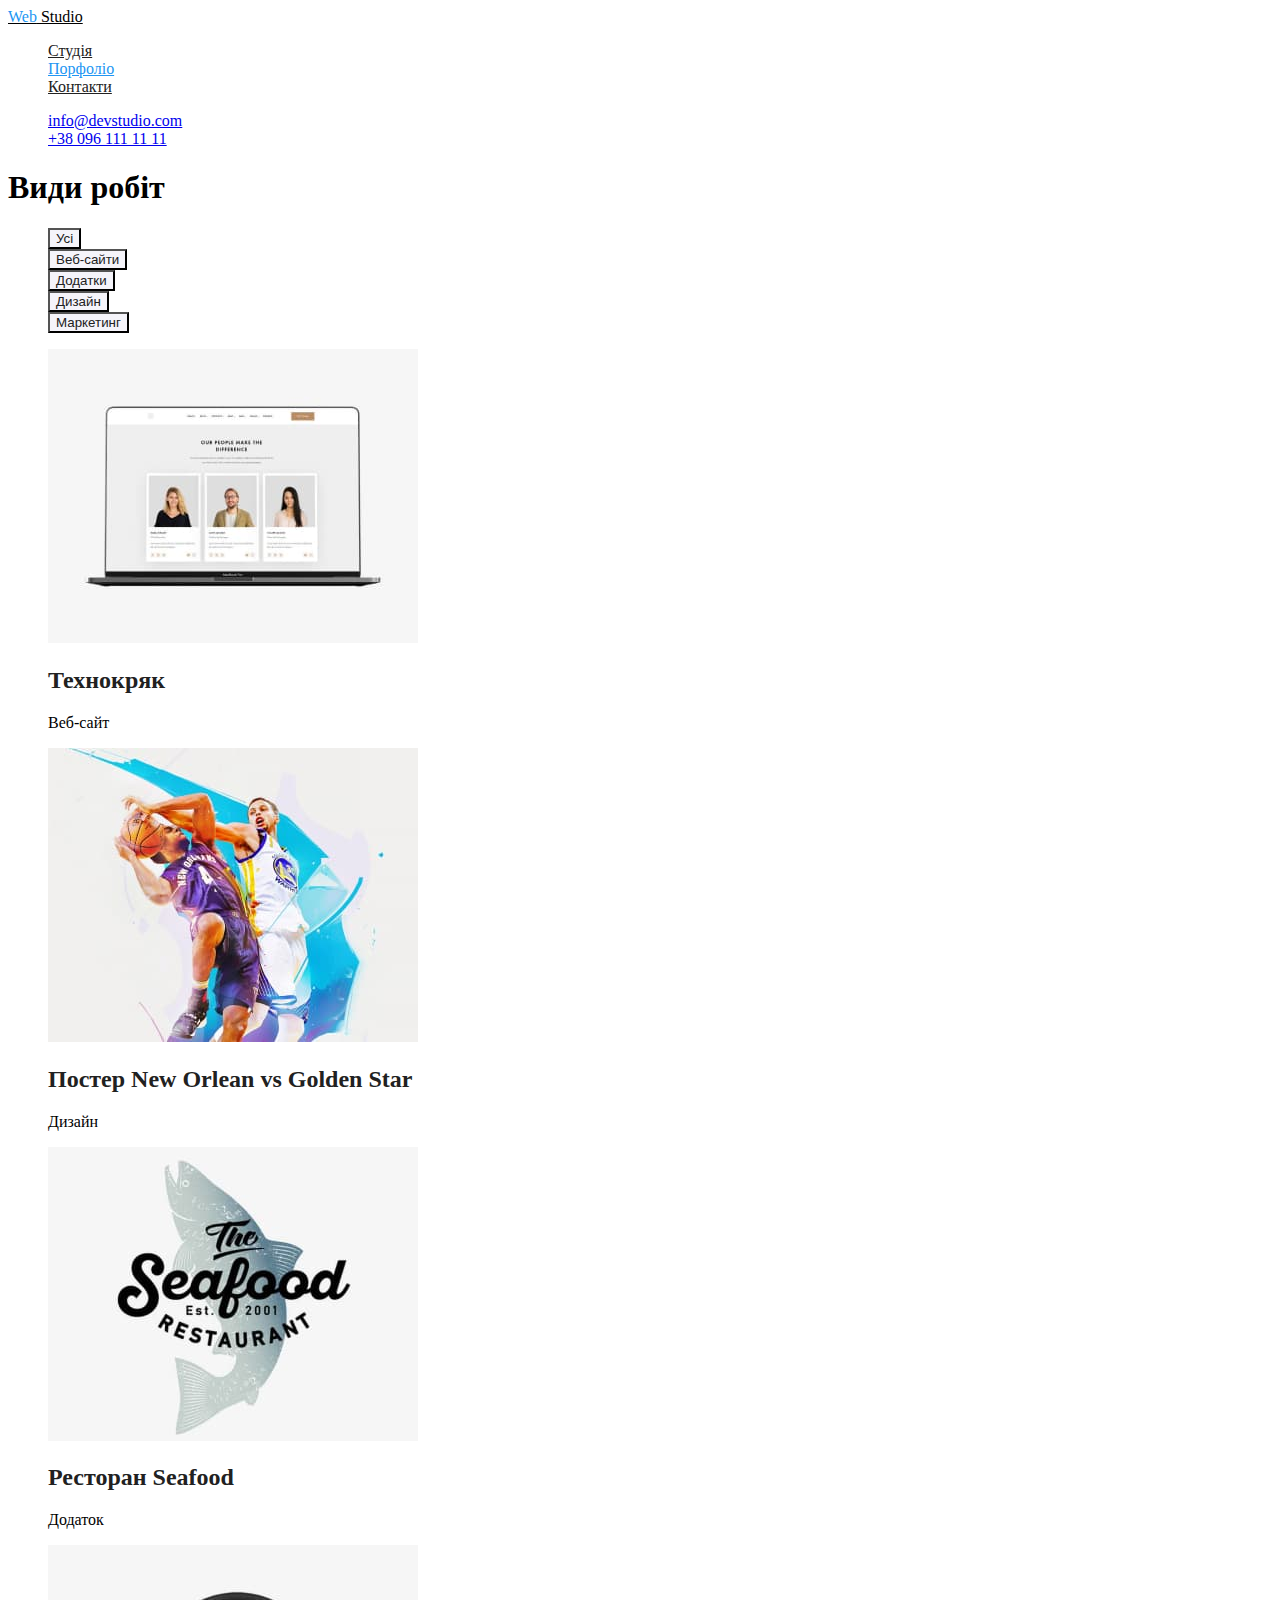
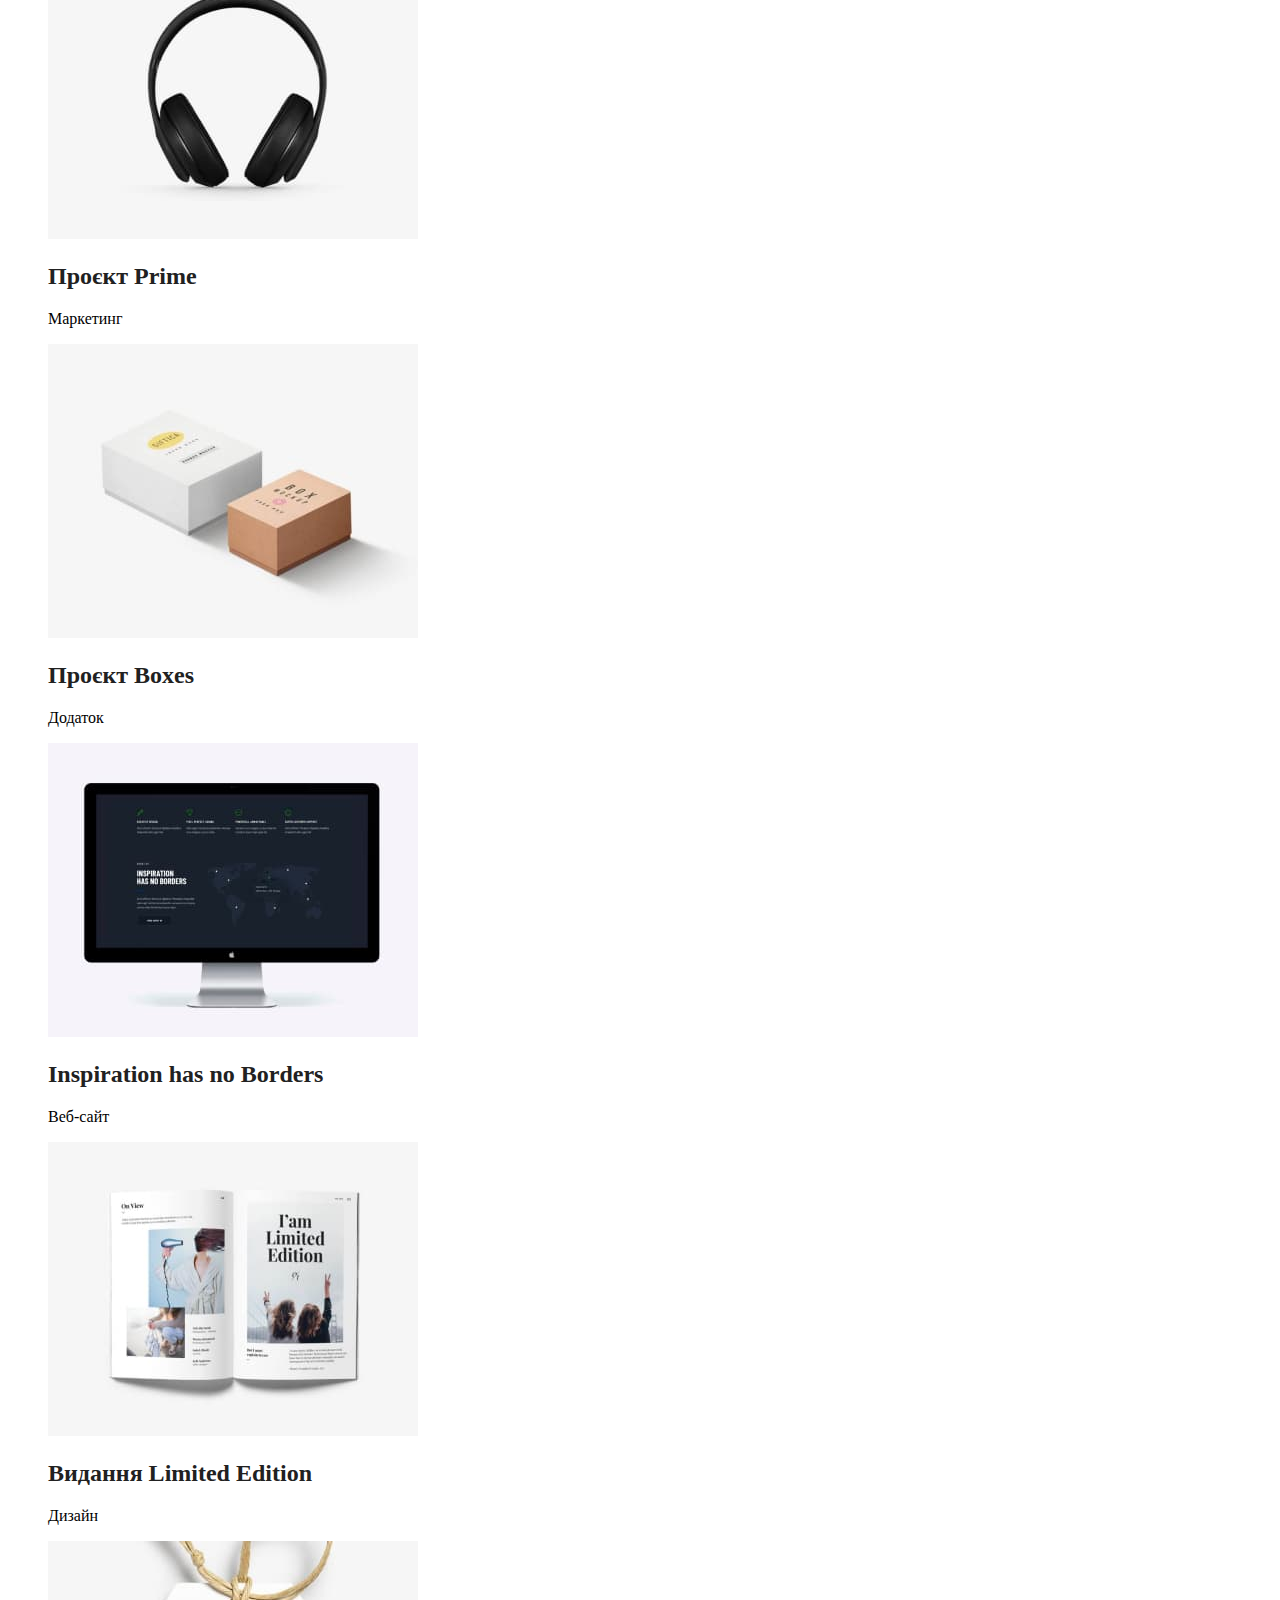
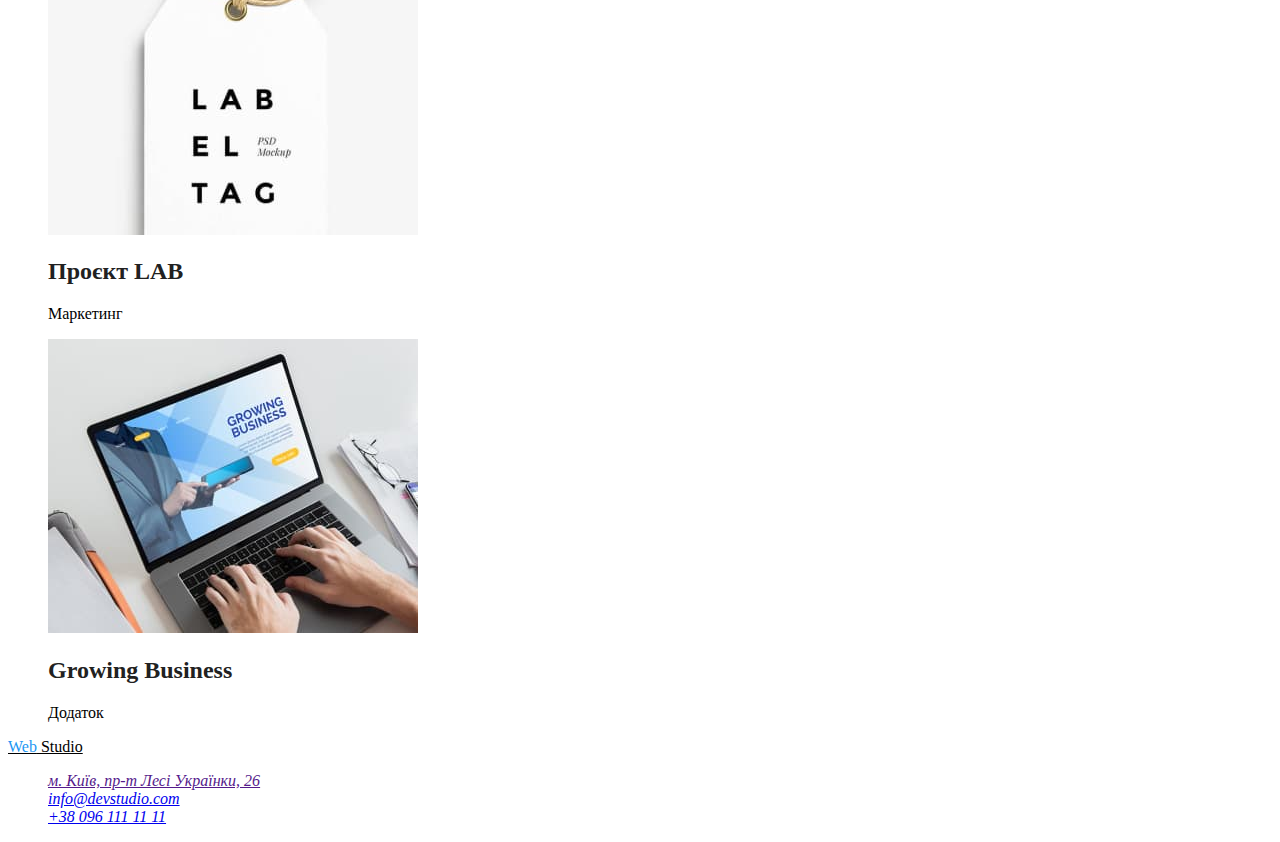
==== portfolio.html @ ba6f155f "додає стилі шрифта" ====
<!DOCTYPE html>
<html lang="uk">
  <head>
    <meta charset="UTF-8" />
    <meta http-equiv="X-UA-Compatible" content="IE=edge" />
    <meta name="viewport" content="width=device-width, initial-scale=1.0" />
    <title>Portfolio</title>
    <link href="https://fonts.googleapis.com/css2?family=Roboto:wght@400;500;700&display=swap" rel="stylesheet">
        <link rel="stylesheet" href="./css/styles.css" />
  </head>
  <body>
    <header>
      <nav>
        <a href="" class="logo"> <span class="logo-title">Web</span> Studio</a>
        <ul class="site-nav list">
          <li><a href="./index.html" class="link">Студія</a></li>
          <li><a href="" class="link current">Порфоліо</a></li>
          <li><a href="" class="link">Контакти</a></li>
        </ul>
      </nav>
      <ul class="site-contact list">
        <li class="mail">
          <a href="mailto:info@devstudio.com" class="link"
            >info@devstudio.com</a
          >
        </li>
        <li class="tel">
          <a href="tel:+380961111111" class="link">+38 096 111 11 11</a>
        </li>
      </ul>
    </header>
    <main>
      <!-- Hero section -->
      <section>
        <h1>Види робіт</h1>
        <ul class="list">
          <li><button type="button" class="button">Усі</button></li>
          <li><button type="button" class="button">Веб-сайти</button></li>
          <li><button type="button" class="button">Додатки</button></li>
          <li><button type="button" class="button">Дизайн</button></li>
          <li><button type="button" class="button">Маркетинг</button></li>
        </ul>
        <ul class="list">
          <li><a href=""><img
            src="/images/portfolio/img-1.jpg"
            alt="Технокряк"
            width="370"
            height="294"
          /></a>
            
            <h2 class="section-title">Технокряк</h2>
            <p>Веб-сайт</p>
          </li>
          <li> <a href=""><img
            src="/images/portfolio/img-2.jpg"
            alt="Постер"
            width="370"
            height="294"
          /></a>
            
            <h2 class="section-title">Постер New Orlean vs Golden Star</h2>
            <p>Дизайн</p>
          </li>
          <li><a href=""><img
            src="/images/portfolio/img-3.jpg"
            alt="Ресторан"
            width="370"
            height="294"
          /></a>
            
            <h2 class="section-title">Ресторан Seafood</h2>
            <p>Додаток</p>
          </li>
          <li><a href=""><img
            src="/images/portfolio/img-4.jpg"
            alt="Prime"
            width="370"
            height="294"
          /></a>
            
            <h2 class="section-title">Проєкт Prime</h2>
            <p>Маркетинг</p>
          </li>
          <li><a href=""><img
            src="/images/portfolio/img-5.jpg"
            alt="Boxes"
            width="370"
            height="294"
          /></a>
               <h2 class="section-title">Проєкт Boxes</h2>
            <p>Додаток</p>
          </li>
          <li><a href=""><img
            src="/images/portfolio/img-6.jpg"
            alt="Inspiration has no Borders"
            width="370"
            height="294"
          /></a>
            
            <h2 class="section-title">Inspiration has no Borders</h2>
            <p>Веб-сайт</p>
          </li>
          <li><a href=""><img
            src="/images/portfolio/img-7.jpg"
            alt=" Limited Edition"
            width="370"
            height="294"
          /></a>
            
            <h2 class="section-title">Видання Limited Edition</h2>
            <p>Дизайн</p>
          </li>
          <li><a href=""><img
            src="/images/portfolio/img-8.jpg"
            alt="LAB"
            width="370"
            height="294"
          /></a>
            
            <h2 class="section-title">Проєкт LAB</h2>
            <p>Маркетинг</p>
          </li>
          <li><a href=""><img
            src="/images/portfolio/img-9.jpg"
            alt="Growing Business"
            width="370"
            height="294"
          /></a>
            
            <h2 class="section-title">Growing Business</h2>
            <p>Додаток</p>
          </li>
        </ul>
      </section>
    </main>
    <footer>
      <a href="" class="logo"> <span class="logo-title">Web</span> Studio</a>
      <address>
        <ul class="site-adress list">
          <li><a href="" class="link"> м. Київ, пр-т Лесі Українки, 26</a></li>
          <li>
            <a href="mailto:info@devstudio.com" class="link"
              >info@devstudio.com</a
            >
          </li>
          <li>
            <a href="tel:+380961111111" class="link">+38 096 111 11 11</a>
          </li>
        </ul>
      </address>
    </footer>
  </body>
</html>
---- css/styles.css ----
:root {
    --primary-white-color: #F5F5F5;
    --secondary-color: #2F303A;
    --primary-text-color: #212121;
    --secondary-text-color: #757575;
    --accent-color: #2196F3;
    --button-background-color: #F5F4FA;
    --text-color-white:  #FFFFFF;
    --text-color-black: #000000;
    }
.page {
    background-color: var(--primary-white-color);
    color var(--secondary-text-color) ;
}
/* Стилі для index.html */

.list{
    list-style: none;
}
/* Стилі лого*/
.logo {
    color: var(--text-color-black);
}
.logo:hover {
    color: var(--accent-color);
}
.logo-title {
    color: var(--accent-color);
}

/* Cтилі шапки */
.site-nav .link {
    color: var(--primary-text-color);
  }
  .site-nav .link.current {
    color: var(--accent-color)
  }
.site-nav .link:hover,
.site-nav .link:focus {
    color: var(--accent-color);
  }
/* Стилі контактів */

 .site-contact .link:hover,
 .site-contact .link:focus {
    color: var(--accent-color);
  }
/* hero */
.hero {
   background: var(--primary-text-color);
}
.title-hero {
    color: var(--text-color-white);
}

/* Секції */
.section {
    color: var(--secondary-text-color);
}
.section-title {
    color: var(--primary-text-color);
}

.site-adress .link:hover, 
.site-adress .link:focus {
    color: var(--accent-color);
}


/* стилі для portfolio.html */
.button {
    color: var(--primary-text-color);
    background-color: var(--button-background-color);
}
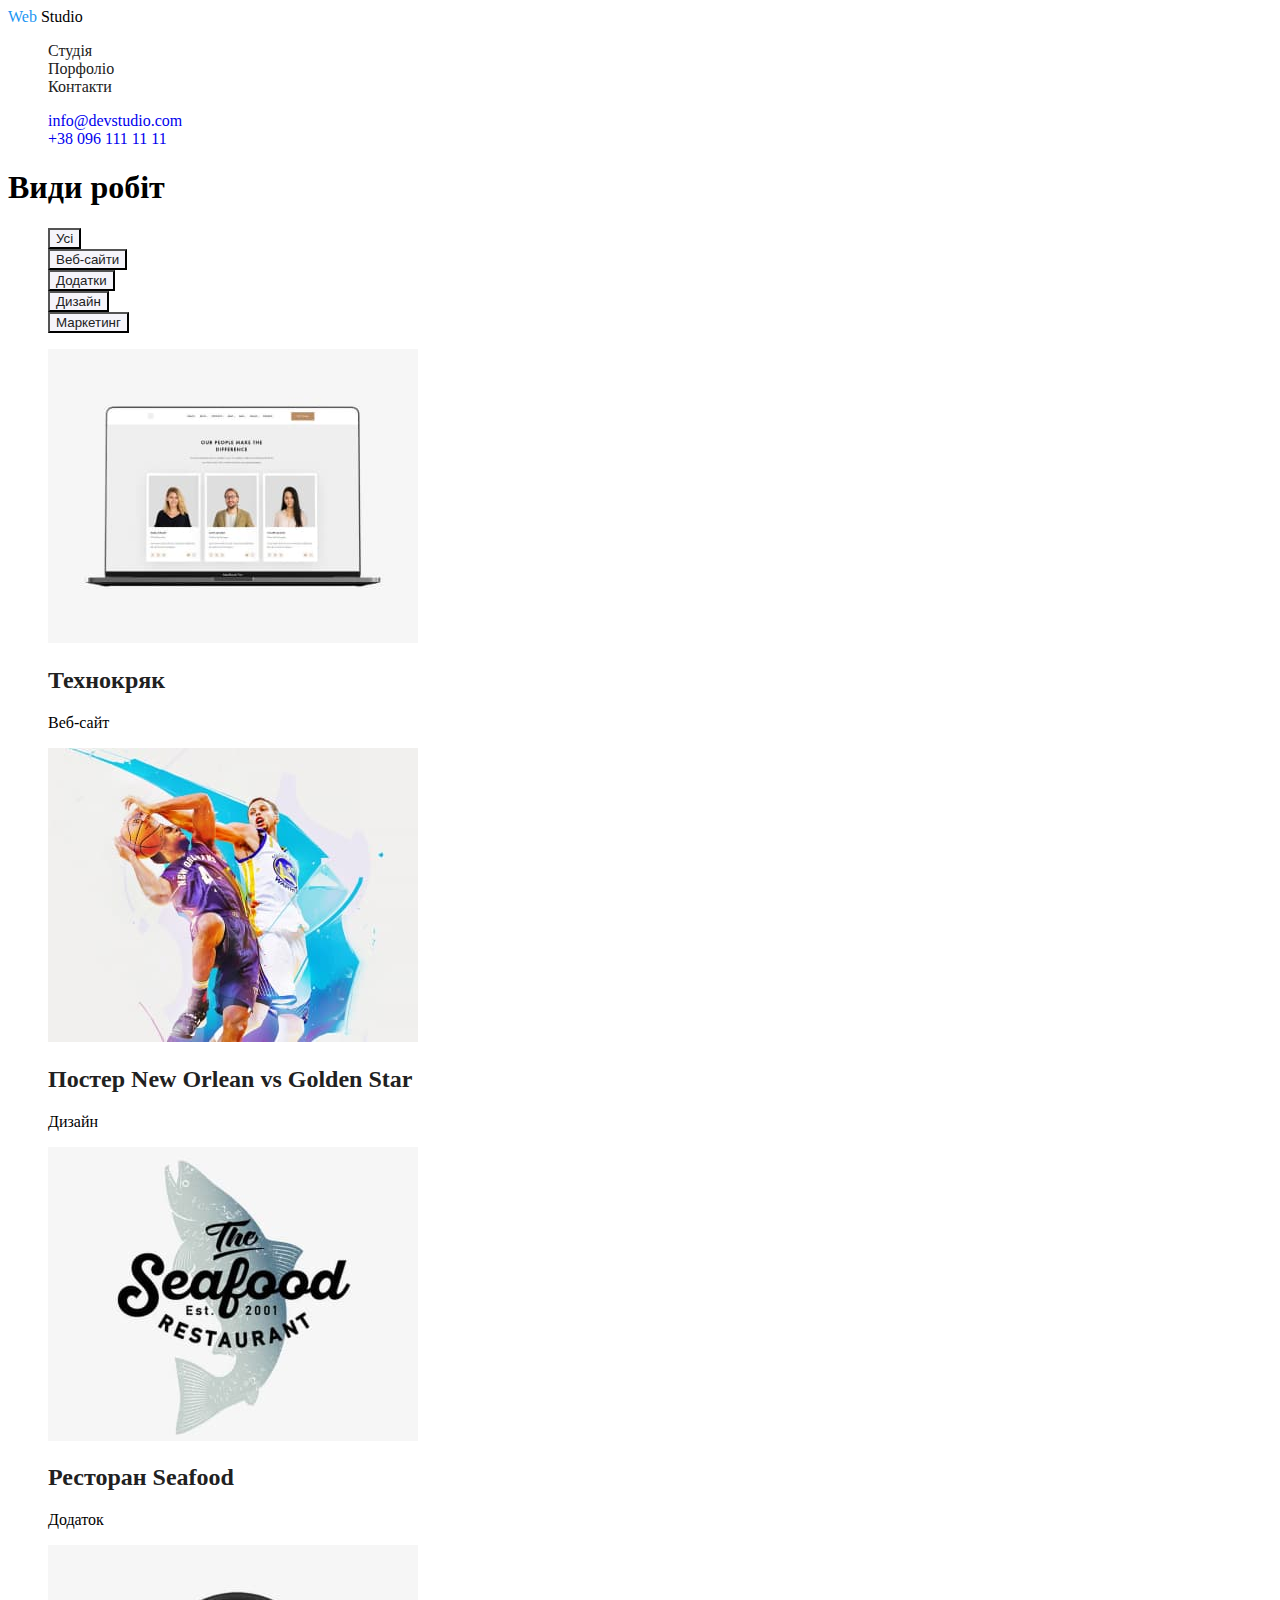
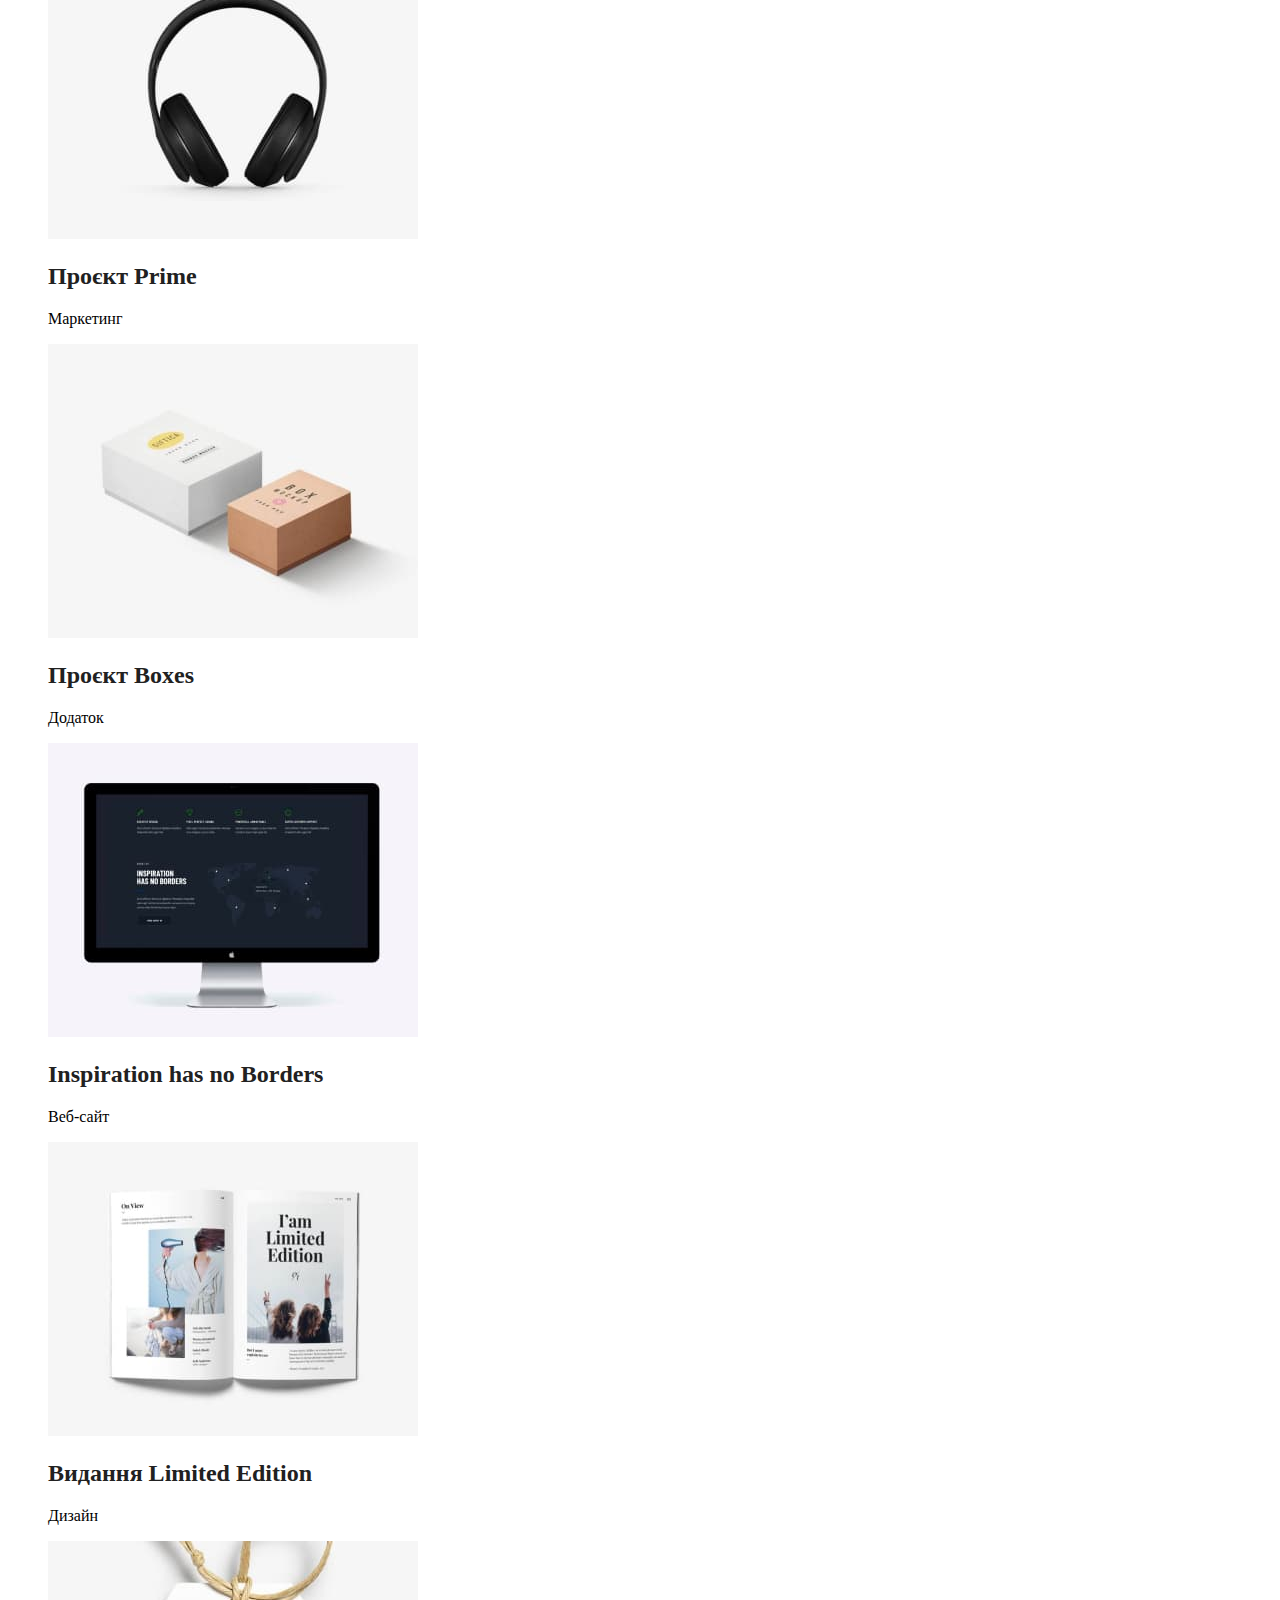
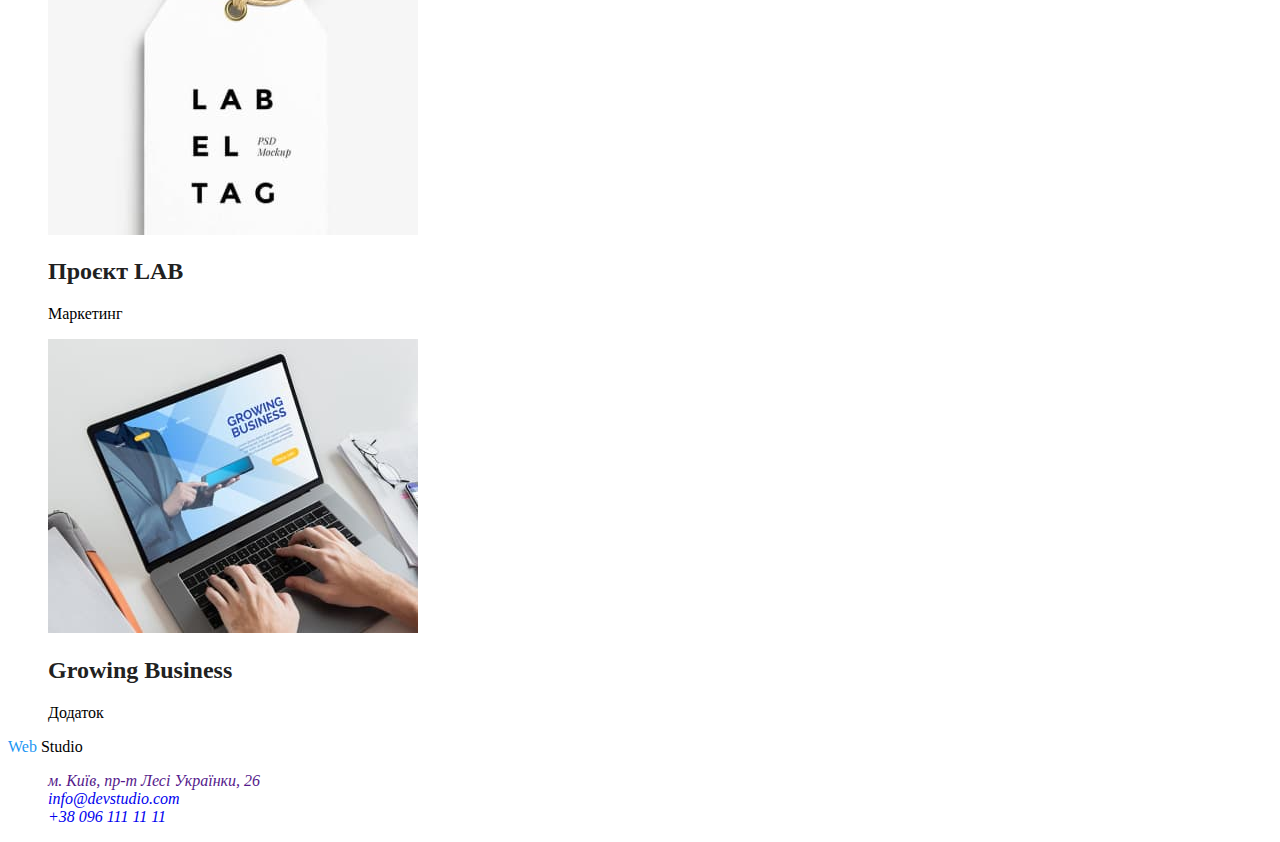
==== commit fc5354e0: "виправляє стилі шрифту" ====
--- a/portfolio.html
+++ b/portfolio.html
@@ -5,8 +5,10 @@
     <meta http-equiv="X-UA-Compatible" content="IE=edge" />
     <meta name="viewport" content="width=device-width, initial-scale=1.0" />
     <title>Portfolio</title>
-    <link href="https://fonts.googleapis.com/css2?family=Roboto:wght@400;500;700&display=swap" rel="stylesheet">
-        <link rel="stylesheet" href="./css/styles.css" />
+    <link rel="preconnect" href="https://fonts.googleapis.com">
+<link rel="preconnect" href="https://fonts.gstatic.com" crossorigin>
+<link href="https://fonts.googleapis.com/css2?family=Raleway:wght@700&family=Roboto:wght@400;500;700&display=swap" rel="stylesheet">
+        <link rel="stylesheet" href="./css/styles.css"/>
   </head>
   <body>
     <header>
--- a/css/styles.css
+++ b/css/styles.css
@@ -11,7 +11,8 @@
     }
 .page {
     background-color: var(--primary-white-color);
-    color var(--secondary-text-color) ;
+    color: var(--secondary-text-color);
+    font-family: Roboto, sans-serif;
 }
 /* Стилі для index.html */
 
@@ -21,6 +22,7 @@
 /* Стилі лого*/
 .logo {
     color: var(--text-color-black);
+    text-decoration: none;
 }
 .logo:hover {
     color: var(--accent-color);
@@ -32,8 +34,9 @@
 /* Cтилі шапки */
 .site-nav .link {
     color: var(--primary-text-color);
+    text-decoration: none;
   }
-  .site-nav .link.current {
+  .site-nav .link .current {
     color: var(--accent-color)
   }
 .site-nav .link:hover,
@@ -41,6 +44,9 @@
     color: var(--accent-color);
   }
 /* Стилі контактів */
+.site-contact .link {
+    text-decoration: none;
+}
 
  .site-contact .link:hover,
  .site-contact .link:focus {
@@ -61,6 +67,9 @@
 .section-title {
     color: var(--primary-text-color);
 }
+.site-adress .link{
+    text-decoration: none;
+}
 
 .site-adress .link:hover, 
 .site-adress .link:focus {
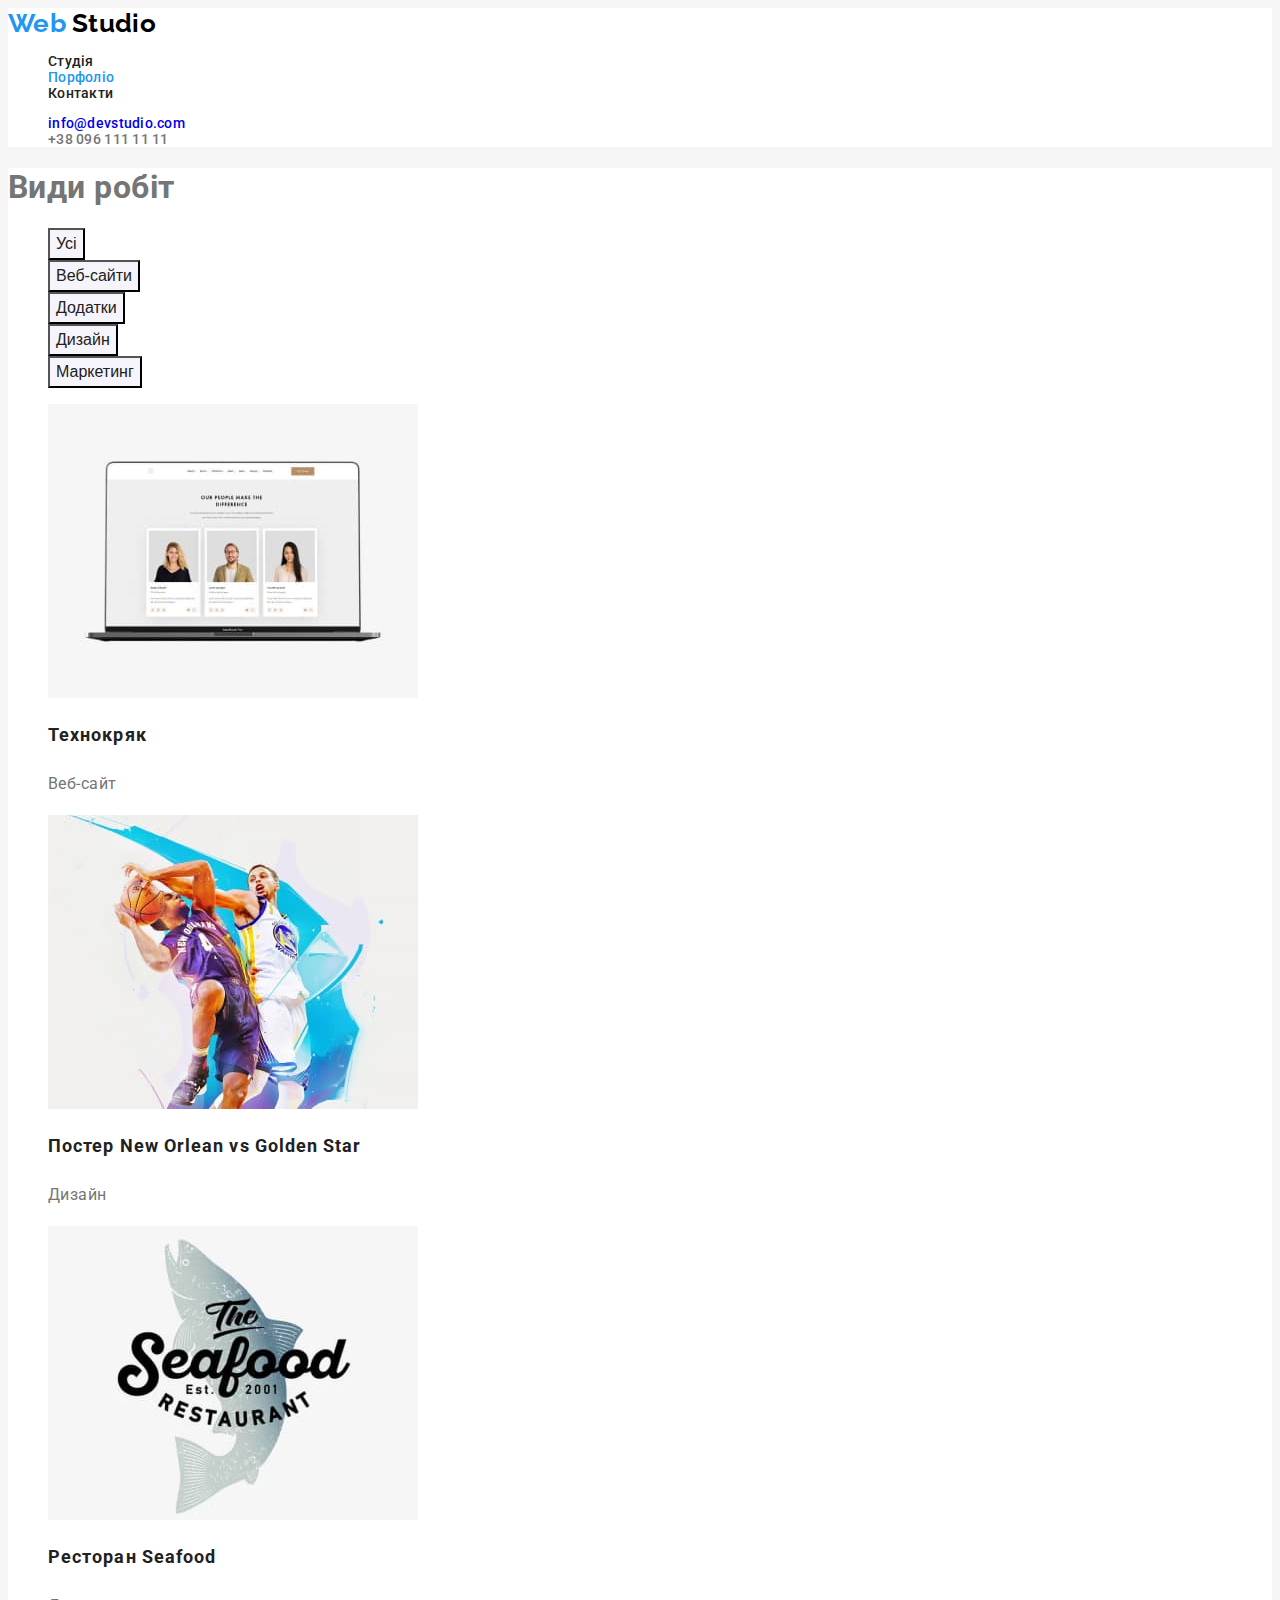
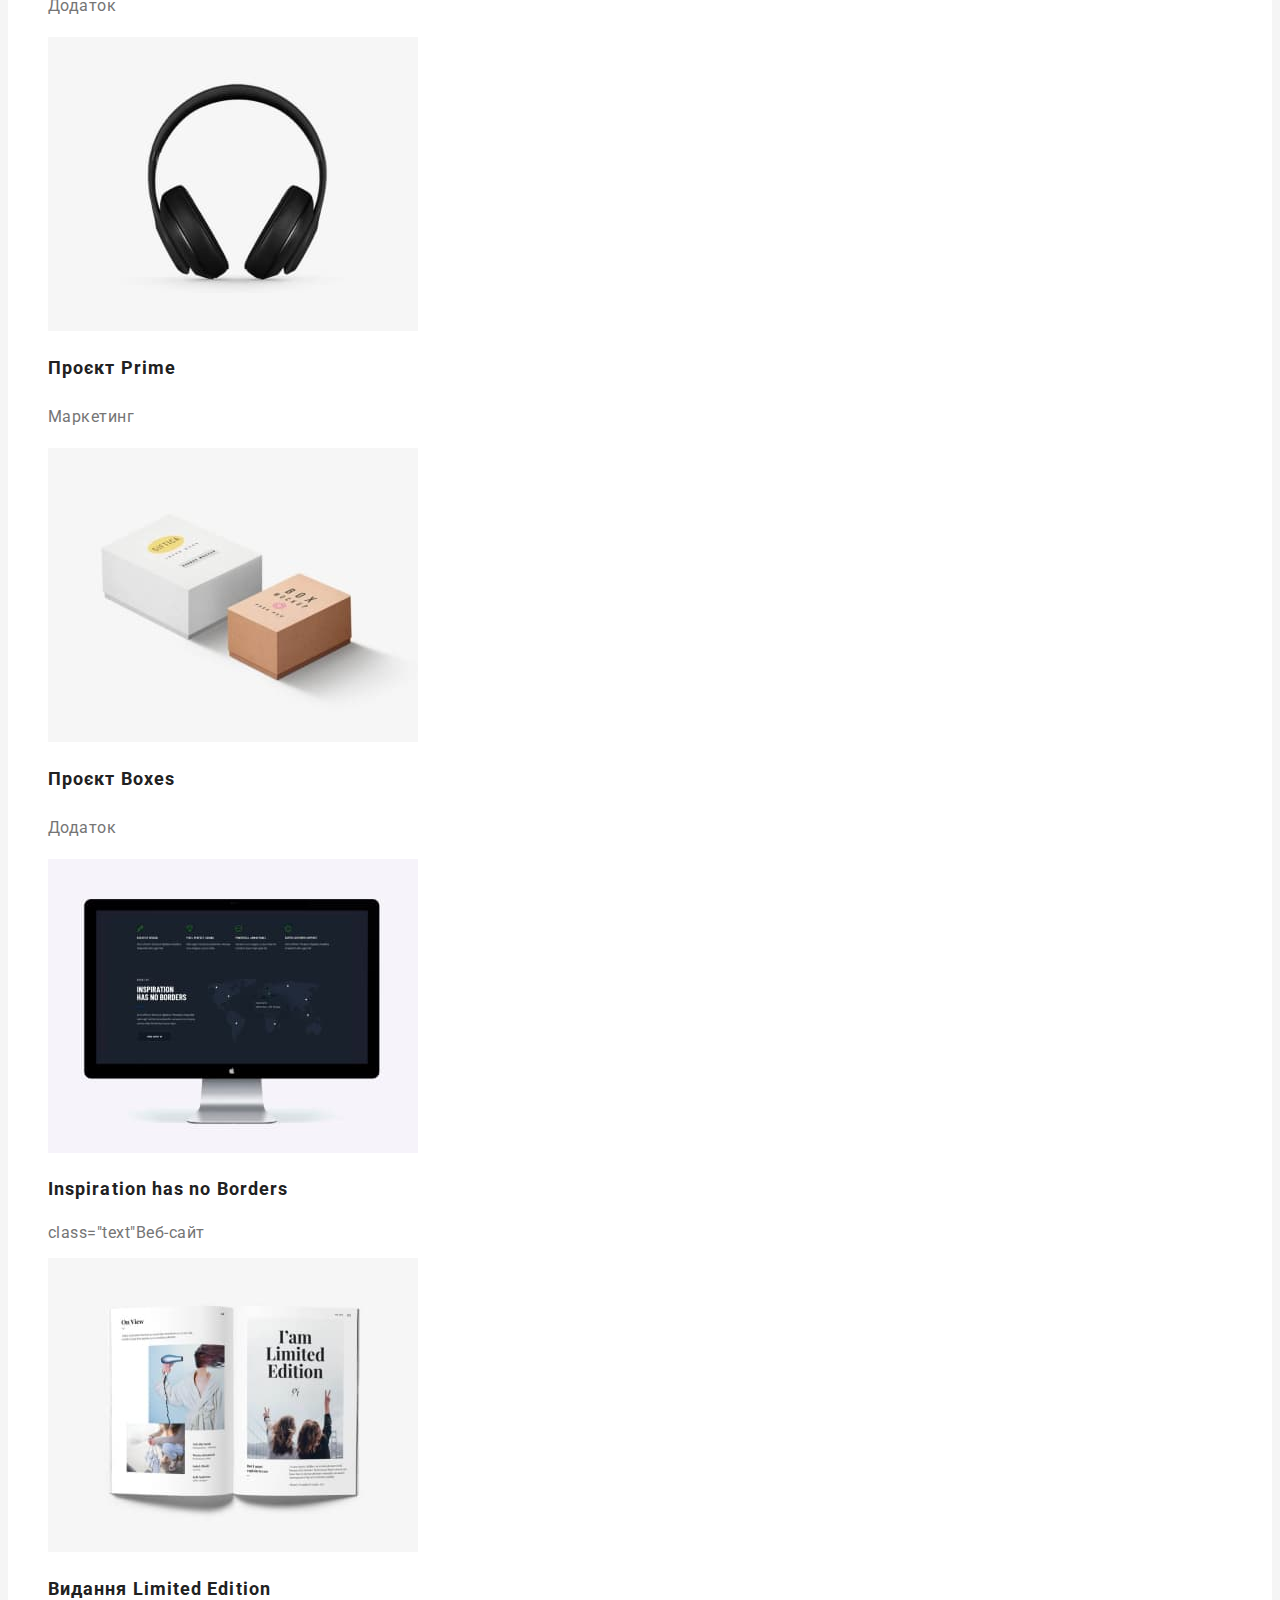
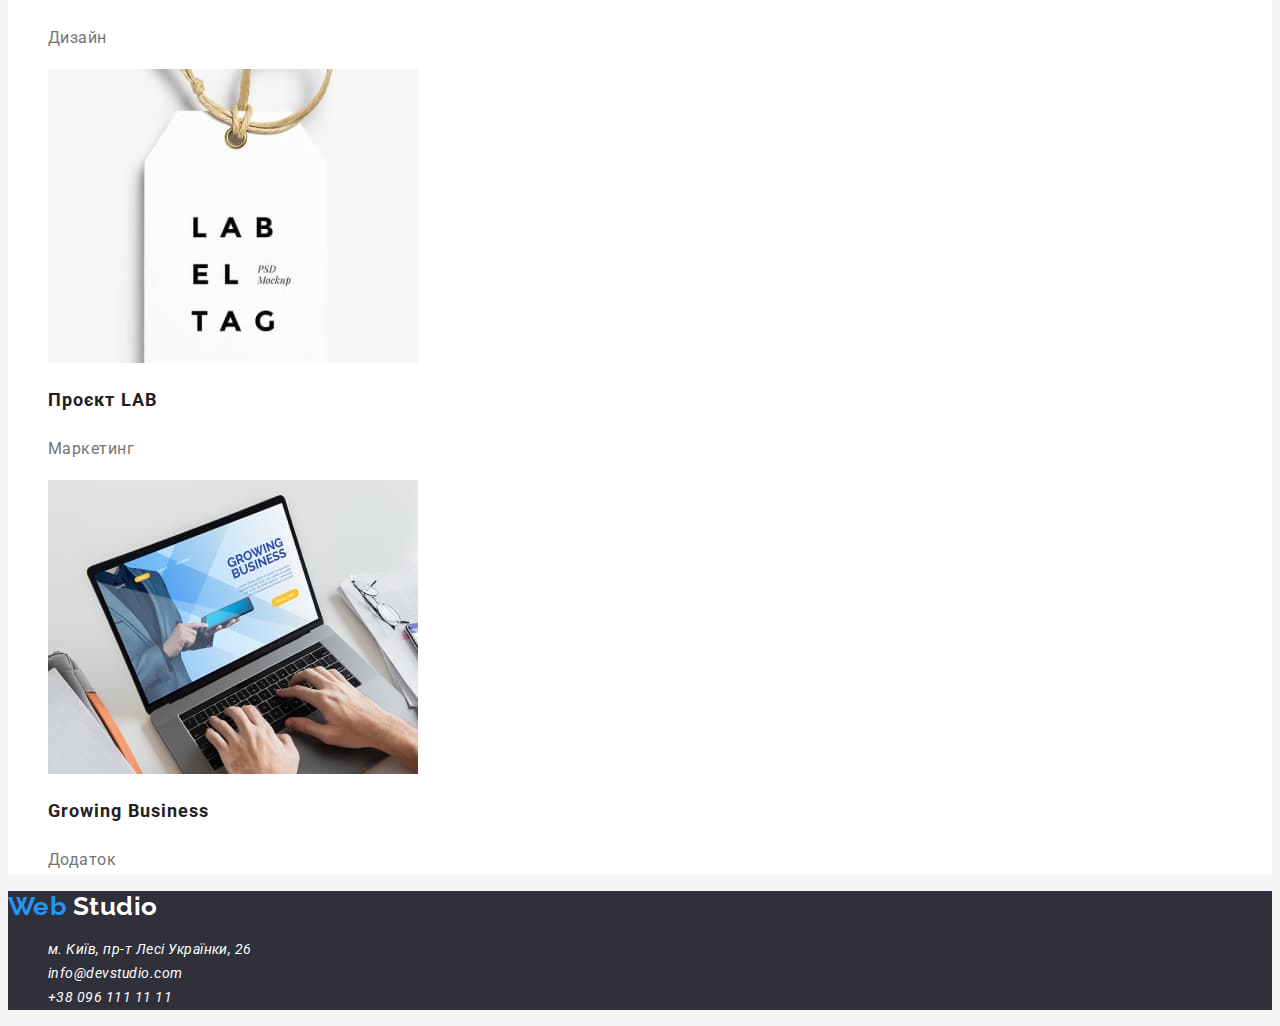
==== commit 953f3000: "додає стилі Портфоліо" ====
--- a/portfolio.html
+++ b/portfolio.html
@@ -11,9 +11,9 @@
         <link rel="stylesheet" href="./css/styles.css"/>
   </head>
   <body>
-    <header>
-      <nav>
-        <a href="" class="logo"> <span class="logo-title">Web</span> Studio</a>
+    <header class="header">
+      <nav class="site-nav">
+        <a href="" class="logo"> <span class="accent">Web</span> Studio</a>
         <ul class="site-nav list">
           <li><a href="./index.html" class="link">Студія</a></li>
           <li><a href="" class="link current">Порфоліо</a></li>
@@ -21,17 +21,17 @@
         </ul>
       </nav>
       <ul class="site-contact list">
-        <li class="mail">
+        <li>
           <a href="mailto:info@devstudio.com" class="link"
             >info@devstudio.com</a
           >
         </li>
-        <li class="tel">
-          <a href="tel:+380961111111" class="link">+38 096 111 11 11</a>
+        <li>
+          <a href="tel:+380961111111" class="tel">+38 096 111 11 11</a>
         </li>
       </ul>
     </header>
-    <main>
+    <main class="main">
       <!-- Hero section -->
       <section>
         <h1>Види робіт</h1>
@@ -50,8 +50,8 @@
             height="294"
           /></a>
             
-            <h2 class="section-title">Технокряк</h2>
-            <p>Веб-сайт</p>
+            <h2 class="signature">Технокряк</h2>
+            <p class="text">Веб-сайт</p>
           </li>
           <li> <a href=""><img
             src="/images/portfolio/img-2.jpg"
@@ -60,8 +60,8 @@
             height="294"
           /></a>
             
-            <h2 class="section-title">Постер New Orlean vs Golden Star</h2>
-            <p>Дизайн</p>
+            <h2 class="signature">Постер New Orlean vs Golden Star</h2>
+            <p class="text">Дизайн</p>
           </li>
           <li><a href=""><img
             src="/images/portfolio/img-3.jpg"
@@ -70,8 +70,8 @@
             height="294"
           /></a>
             
-            <h2 class="section-title">Ресторан Seafood</h2>
-            <p>Додаток</p>
+            <h2 class="signature">Ресторан Seafood</h2>
+            <p class="text">Додаток</p>
           </li>
           <li><a href=""><img
             src="/images/portfolio/img-4.jpg"
@@ -80,8 +80,8 @@
             height="294"
           /></a>
             
-            <h2 class="section-title">Проєкт Prime</h2>
-            <p>Маркетинг</p>
+            <h2 class="signature">Проєкт Prime</h2>
+            <p class="text">Маркетинг</p>
           </li>
           <li><a href=""><img
             src="/images/portfolio/img-5.jpg"
@@ -89,8 +89,8 @@
             width="370"
             height="294"
           /></a>
-               <h2 class="section-title">Проєкт Boxes</h2>
-            <p>Додаток</p>
+               <h2 class="signature">Проєкт Boxes</h2>
+            <p class="text">Додаток</p>
           </li>
           <li><a href=""><img
             src="/images/portfolio/img-6.jpg"
@@ -99,8 +99,8 @@
             height="294"
           /></a>
             
-            <h2 class="section-title">Inspiration has no Borders</h2>
-            <p>Веб-сайт</p>
+            <h2 class="signature">Inspiration has no Borders</h2>
+            <p> class="text"Веб-сайт</p>
           </li>
           <li><a href=""><img
             src="/images/portfolio/img-7.jpg"
@@ -109,8 +109,8 @@
             height="294"
           /></a>
             
-            <h2 class="section-title">Видання Limited Edition</h2>
-            <p>Дизайн</p>
+            <h2 class="signature">Видання Limited Edition</h2>
+            <p class="text">Дизайн</p>
           </li>
           <li><a href=""><img
             src="/images/portfolio/img-8.jpg"
@@ -119,8 +119,8 @@
             height="294"
           /></a>
             
-            <h2 class="section-title">Проєкт LAB</h2>
-            <p>Маркетинг</p>
+            <h2 class="signature">Проєкт LAB</h2>
+            <p class="text">Маркетинг</p>
           </li>
           <li><a href=""><img
             src="/images/portfolio/img-9.jpg"
@@ -129,15 +129,15 @@
             height="294"
           /></a>
             
-            <h2 class="section-title">Growing Business</h2>
-            <p>Додаток</p>
+            <h2 class="signature">Growing Business</h2>
+            <p class="text">Додаток</p>
           </li>
         </ul>
       </section>
     </main>
-    <footer>
-      <a href="" class="logo"> <span class="logo-title">Web</span> Studio</a>
-      <address>
+    <footer class="footer">
+      <a href="" class="footer-logo"> <span class="accent">Web</span> Studio</a>
+      <address class="site-adress">
         <ul class="site-adress list">
           <li><a href="" class="link"> м. Київ, пр-т Лесі Українки, 26</a></li>
           <li>
--- a/css/styles.css
+++ b/css/styles.css
@@ -9,76 +9,191 @@
     --text-color-white:  #FFFFFF;
     --text-color-black: #000000;
     }
-.page {
-    background-color: var(--primary-white-color);
-    color: var(--secondary-text-color);
-    font-family: Roboto, sans-serif;
+body {
+background-color: var(--primary-white-color);
+color: var(--secondary-text-color);
+font-family: Roboto, sans-serif;
+letter-spacing: 0.03em;
 }
-/* Стилі для index.html */
 
 .list{
     list-style: none;
+    }
+
+
+/* Стилі для index.html */
+
+.header {
+background-color: var(--text-color-white);
 }
-/* Стилі лого*/
-.logo {
-    color: var(--text-color-black);
-    text-decoration: none;
+/* Стилі навігаціі */
+.site-nav,
+.site-contact {
+ font-weight: 500;
+ font-size: 14px;
+ line-height: 1,43;
+ letter-spacing: 0.02em;
 }
-.logo:hover {
-    color: var(--accent-color);
-}
-.logo-title {
-    color: var(--accent-color);
-}
-
-/* Cтилі шапки */
 .site-nav .link {
-    color: var(--primary-text-color);
-    text-decoration: none;
+color: var(--primary-text-color);
+text-decoration: none;
   }
-  .site-nav .link .current {
-    color: var(--accent-color)
+ .site-nav .link.current {
+color: var(--accent-color)
   }
 .site-nav .link:hover,
 .site-nav .link:focus {
-    color: var(--accent-color);
+color: var(--accent-color);
   }
-/* Стилі контактів */
+
+  /* Стилі контактів */
+  
 .site-contact .link {
-    text-decoration: none;
+text-decoration: none;
+}
+ .site-contact .link:hover,
+ .site-contact .link:focus {
+color: var(--accent-color);
+  }
+  .tel {
+color: var(--secondary-text-color);
+text-decoration: none;
+  }
+
+
+/* Стилі лого*/
+.logo {
+color: var(--text-color-black);
+text-decoration: none;
+font-family: Raleway, sans-serif;
+font-weight: 700;
+font-size: 26px;
+line-height: 1.19;
+}
+.logo:hover,
+.logo:focus {
+color: var(--accent-color);
+}
+.accent {
+color: var(--accent-color);
 }
 
- .site-contact .link:hover,
- .site-contact .link:focus {
-    color: var(--accent-color);
-  }
+
 /* hero */
 .hero {
-   background: var(--primary-text-color);
+background: var(--secondary-color);
 }
 .title-hero {
-    color: var(--text-color-white);
+color: var(--text-color-white);
+font-weight: 900;
+font-size: 44px;
+line-height: 1.36;
+text-align: center;
+letter-spacing: 0.06em;
+text-transform: uppercase;
+
 }
+.hero-button {
+background: var(--accent-color);
+color: var(--text-color-white);
+font-weight: 700;
+font-size: 16px;
+line-height: 1.88;
+display: flex;
+align-items: center;
+text-align: center;
+letter-spacing: 0.06em;
+cursor: pointer;
+
+}
+
 
 /* Секції */
 .section {
-    color: var(--secondary-text-color);
+color: var(--secondary-text-color);
+font-weight: 400;
+font-size: 14px;
+line-height: 1.7;
+}
+.section-team {
+background-color: var(--button-background-color);
 }
 .section-title {
-    color: var(--primary-text-color);
+color: var(--primary-text-color);
+font-weight: 700;
+font-size: 36px;
+line-height: 1.167;
+text-align: center;
+}
+.section-title-list {
+color: var(--primary-text-color);
+font-weight: 700;
+font-size: 14px;
+line-height: 1.43;
+text-transform: uppercase;   
+}
+.name {
+color: var(--primary-text-color);
+font-weight: 500;
+font-size: 16px;
+line-height: 1.88;
+
+}
+
+
+/* Footer */
+.footer {
+background: var(--secondary-color);
+}
+.footer-logo {
+color: var(--text-color-white);
+font-family: 'Raleway';
+font-weight: 700;
+font-size: 26px;
+line-height: 1.19;
+text-decoration: none;
 }
 .site-adress .link{
-    text-decoration: none;
+text-decoration: none;
+color: var(--text-color-white);
+font-weight: 400;
+font-size: 14px;
+line-height: 1.71;
 }
 
 .site-adress .link:hover, 
 .site-adress .link:focus {
-    color: var(--accent-color);
+color: var(--accent-color);
 }
 
 
 /* стилі для portfolio.html */
+
+.main {
+background-color: var(--text-color-white);
+}
 .button {
-    color: var(--primary-text-color);
-    background-color: var(--button-background-color);
+color: var(--primary-text-color);
+background-color: var(--button-background-color);
+font-weight: 500;
+font-size: 16px;
+line-height: 1.625;
+text-align: center;
+cursor: pointer;
+}
+.button:hover,
+.button:focus {
+color: var(--accent-color);    
+}
+.signature {
+color: var(--primary-text-color);
+font-weight: 700;
+font-size: 18px;
+line-height: 2;
+letter-spacing: 0.06em;
+}
+.text {
+color: var(--secondary-text-color);
+font-size: 16px;
+line-height: 1.875;
 }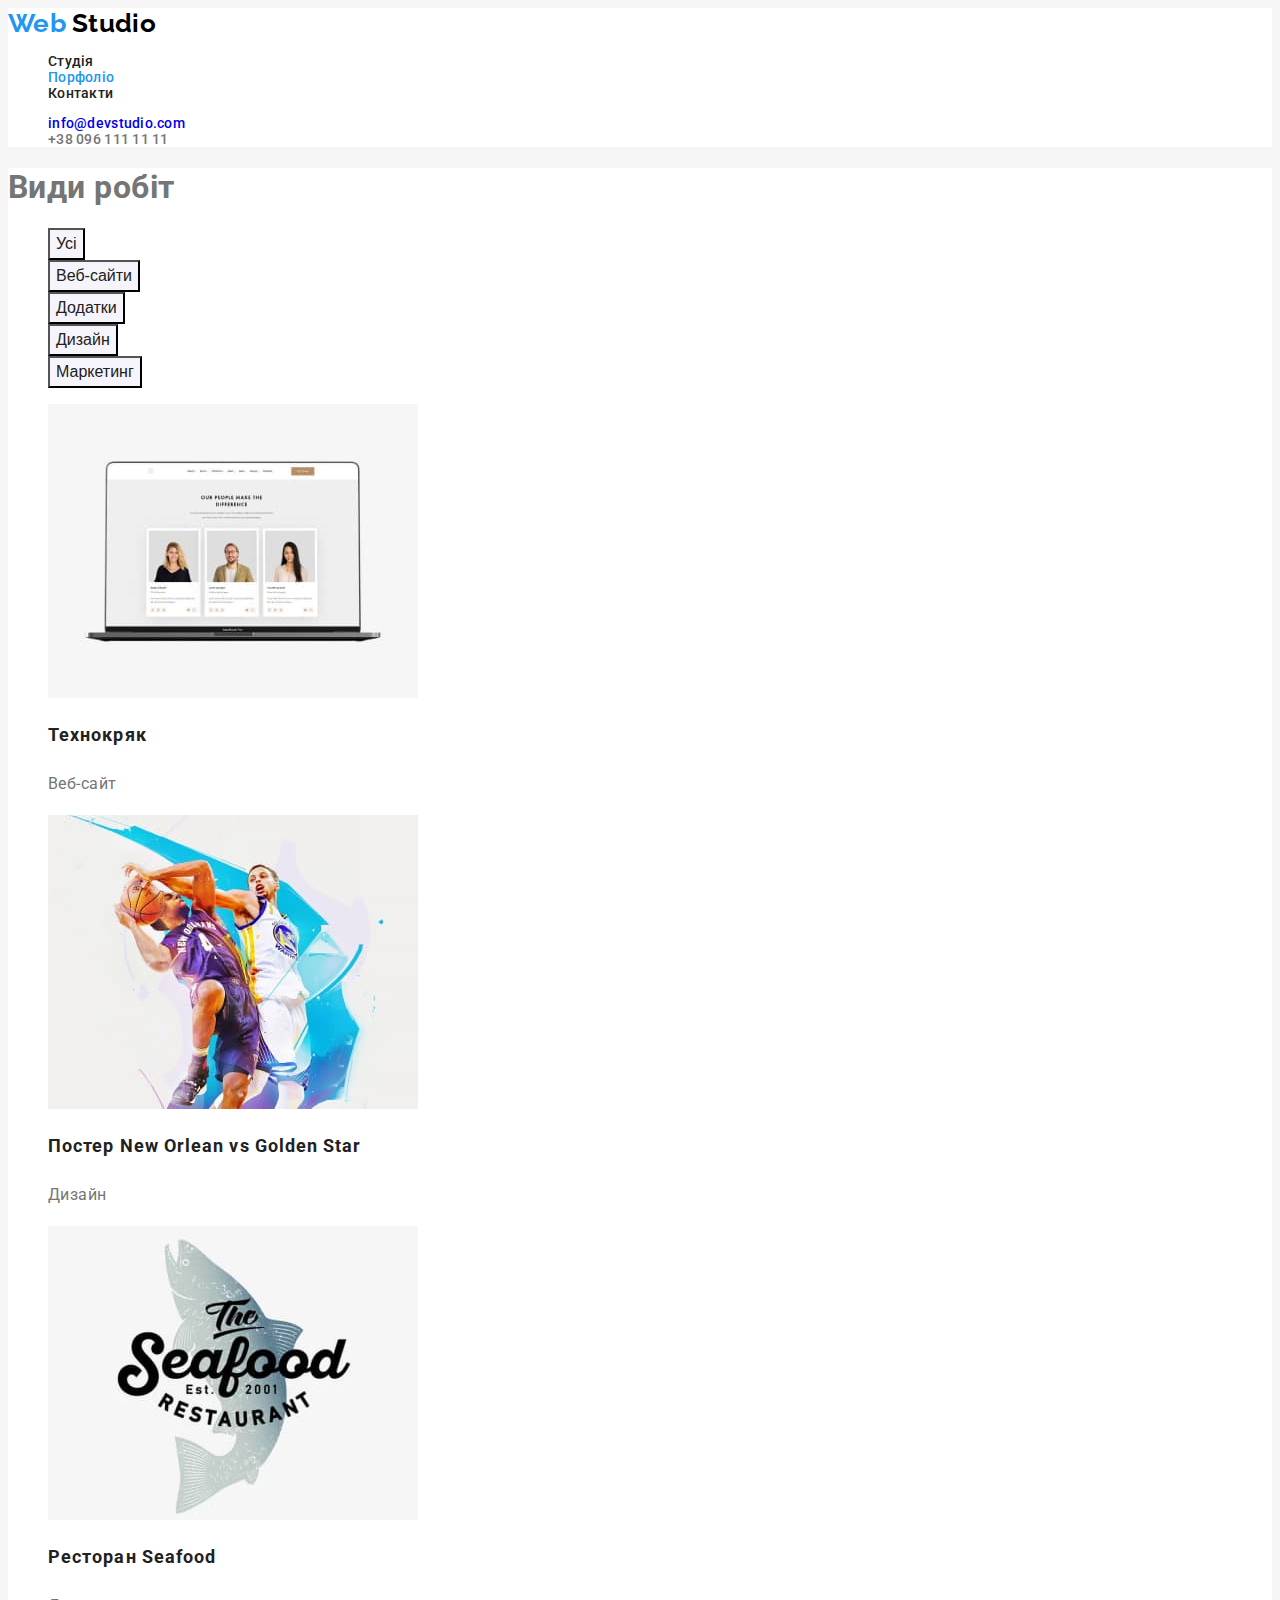
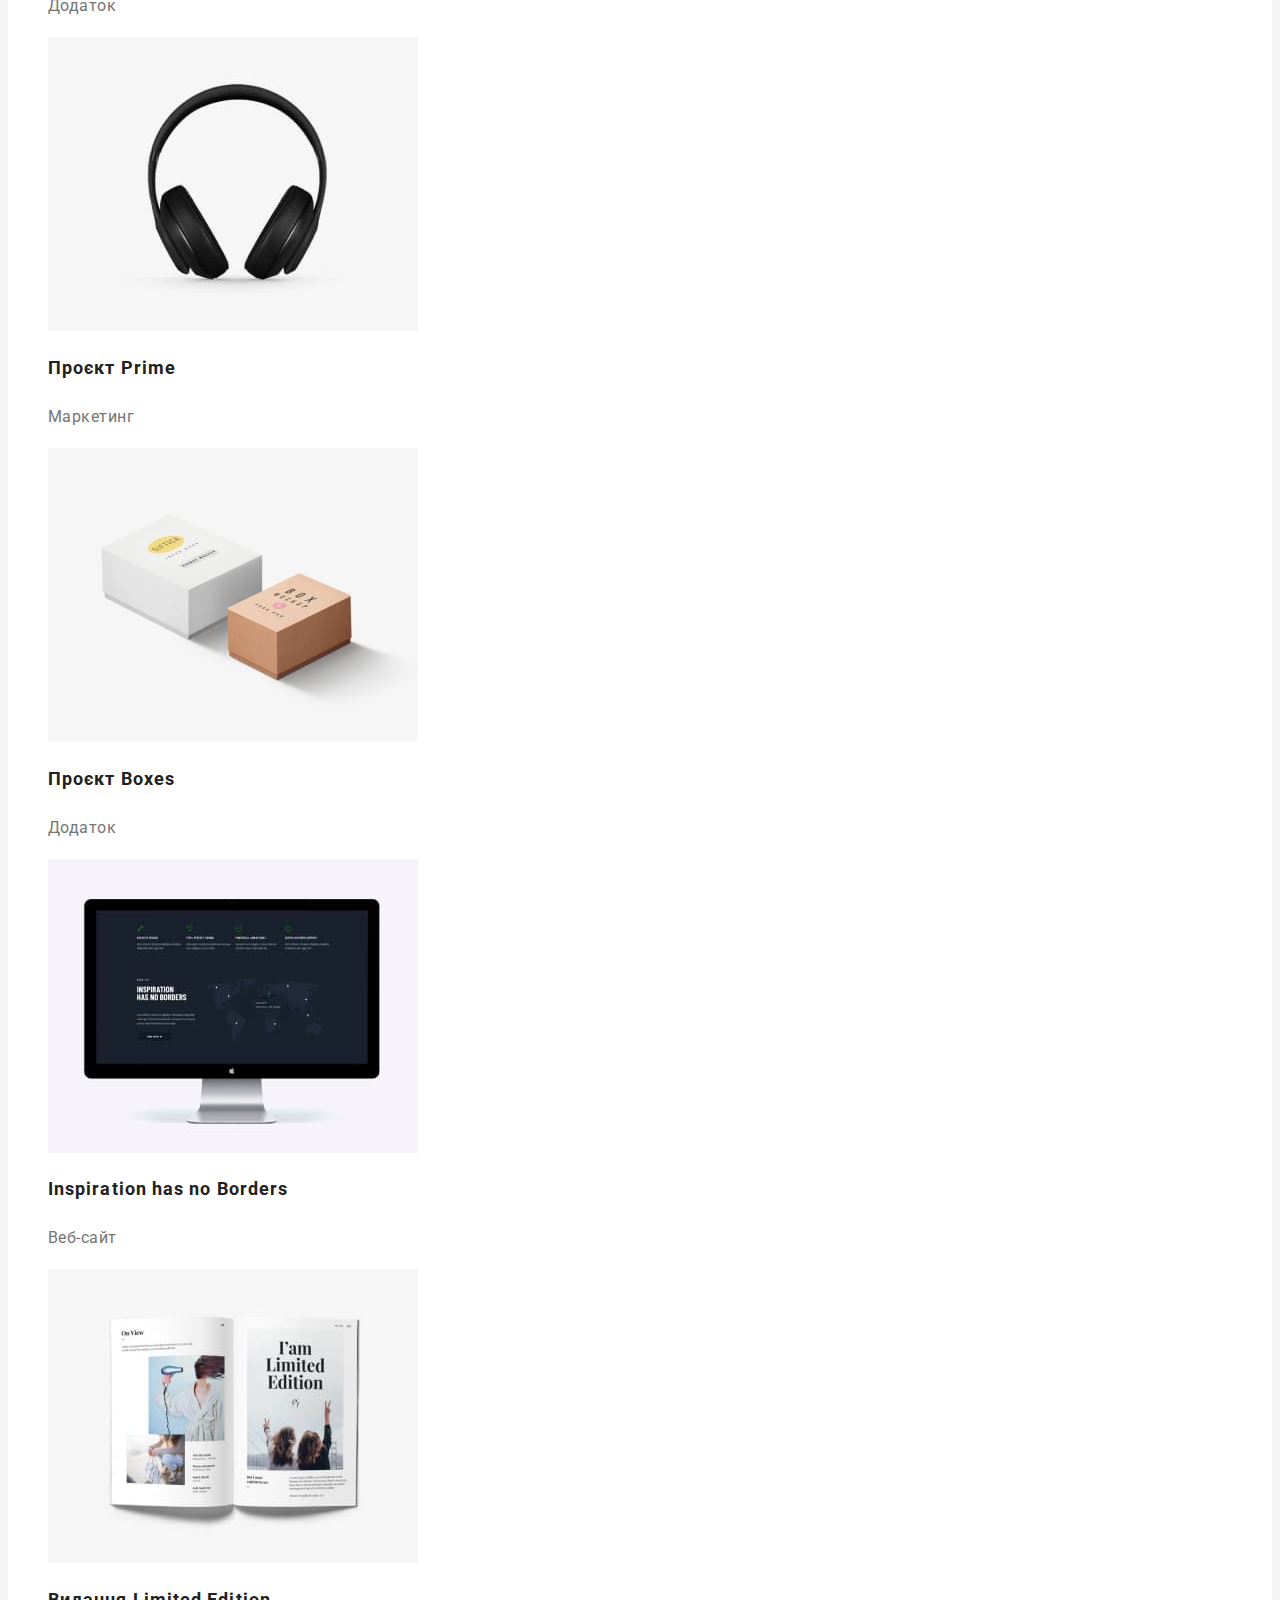
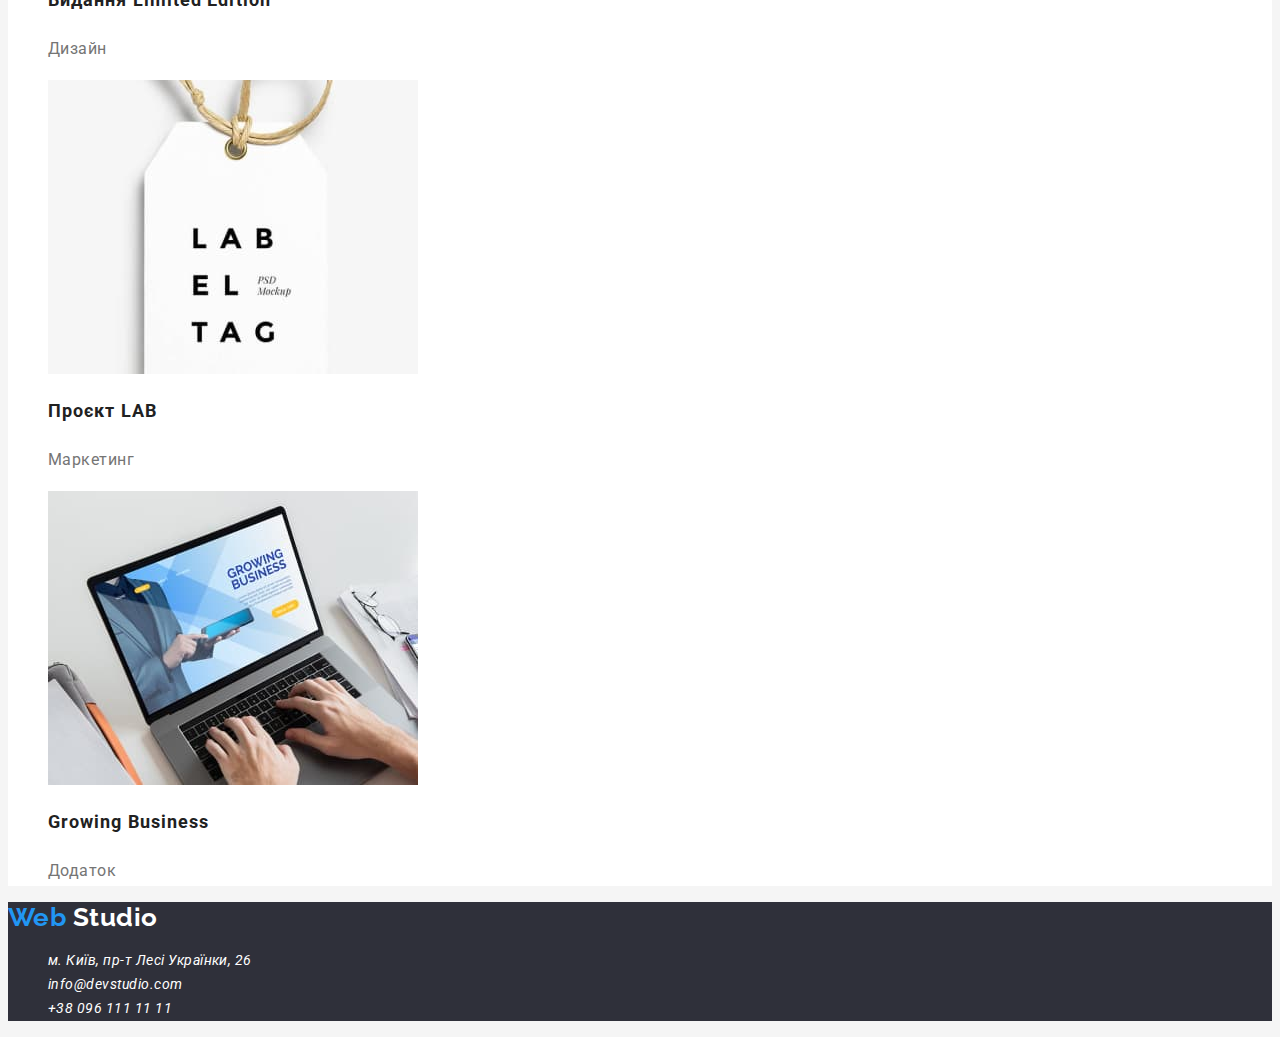
==== commit e2b838a9: "виправляє помилку в параграфі" ====
--- a/portfolio.html
+++ b/portfolio.html
@@ -44,7 +44,7 @@
         </ul>
         <ul class="list">
           <li><a href=""><img
-            src="/images/portfolio/img-1.jpg"
+            src="./images/portfolio/img-1.jpg"
             alt="Технокряк"
             width="370"
             height="294"
@@ -54,7 +54,7 @@
             <p class="text">Веб-сайт</p>
           </li>
           <li> <a href=""><img
-            src="/images/portfolio/img-2.jpg"
+            src="./images/portfolio/img-2.jpg"
             alt="Постер"
             width="370"
             height="294"
@@ -63,8 +63,7 @@
             <h2 class="signature">Постер New Orlean vs Golden Star</h2>
             <p class="text">Дизайн</p>
           </li>
-          <li><a href=""><img
-            src="/images/portfolio/img-3.jpg"
+          <li><a href=""><img src="./images/portfolio/img-3.jpg"
             alt="Ресторан"
             width="370"
             height="294"
@@ -74,7 +73,7 @@
             <p class="text">Додаток</p>
           </li>
           <li><a href=""><img
-            src="/images/portfolio/img-4.jpg"
+            src="./images/portfolio/img-4.jpg"
             alt="Prime"
             width="370"
             height="294"
@@ -84,7 +83,7 @@
             <p class="text">Маркетинг</p>
           </li>
           <li><a href=""><img
-            src="/images/portfolio/img-5.jpg"
+            src="./images/portfolio/img-5.jpg"
             alt="Boxes"
             width="370"
             height="294"
@@ -93,17 +92,17 @@
             <p class="text">Додаток</p>
           </li>
           <li><a href=""><img
-            src="/images/portfolio/img-6.jpg"
+            src="./images/portfolio/img-6.jpg"
             alt="Inspiration has no Borders"
             width="370"
             height="294"
           /></a>
             
             <h2 class="signature">Inspiration has no Borders</h2>
-            <p> class="text"Веб-сайт</p>
+            <p class="text"> Веб-сайт</p>
           </li>
           <li><a href=""><img
-            src="/images/portfolio/img-7.jpg"
+            src="./images/portfolio/img-7.jpg"
             alt=" Limited Edition"
             width="370"
             height="294"
@@ -113,7 +112,7 @@
             <p class="text">Дизайн</p>
           </li>
           <li><a href=""><img
-            src="/images/portfolio/img-8.jpg"
+            src="./images/portfolio/img-8.jpg"
             alt="LAB"
             width="370"
             height="294"
@@ -123,7 +122,7 @@
             <p class="text">Маркетинг</p>
           </li>
           <li><a href=""><img
-            src="/images/portfolio/img-9.jpg"
+            src="./images/portfolio/img-9.jpg"
             alt="Growing Business"
             width="370"
             height="294"
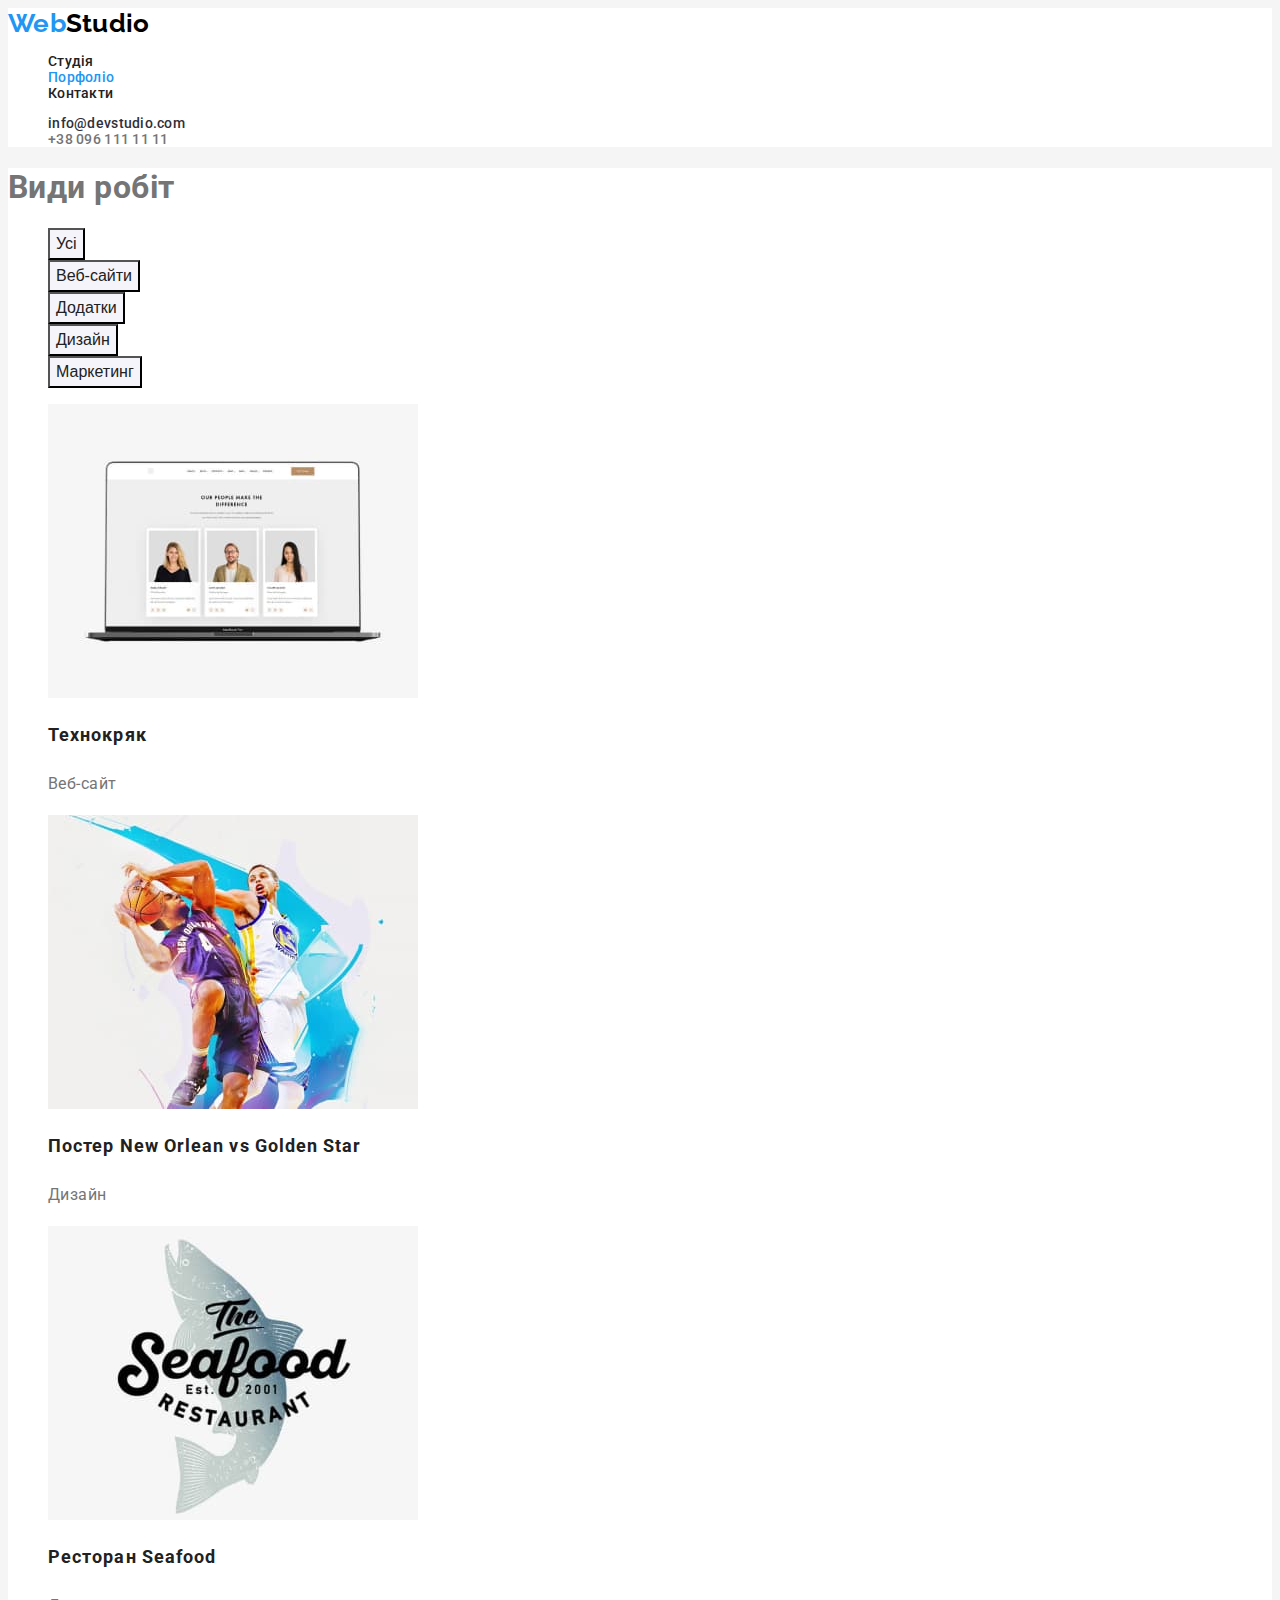
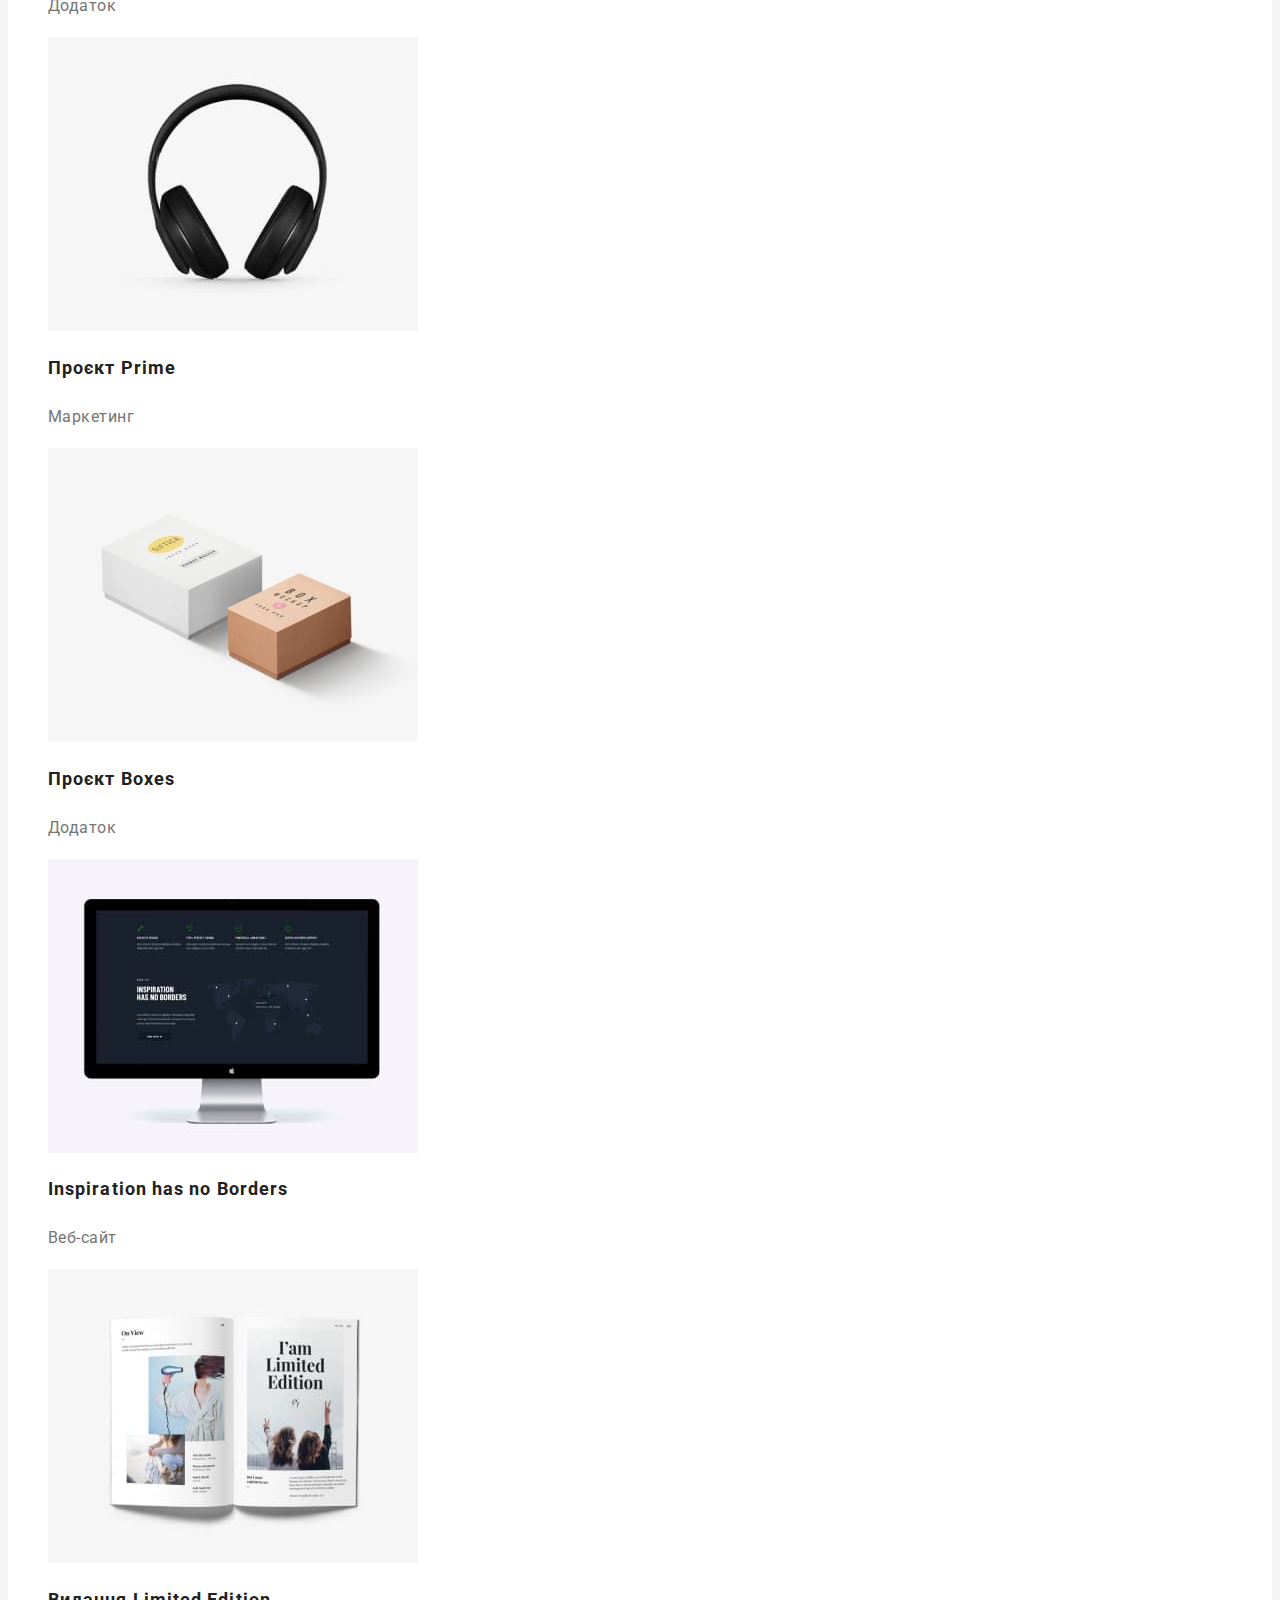
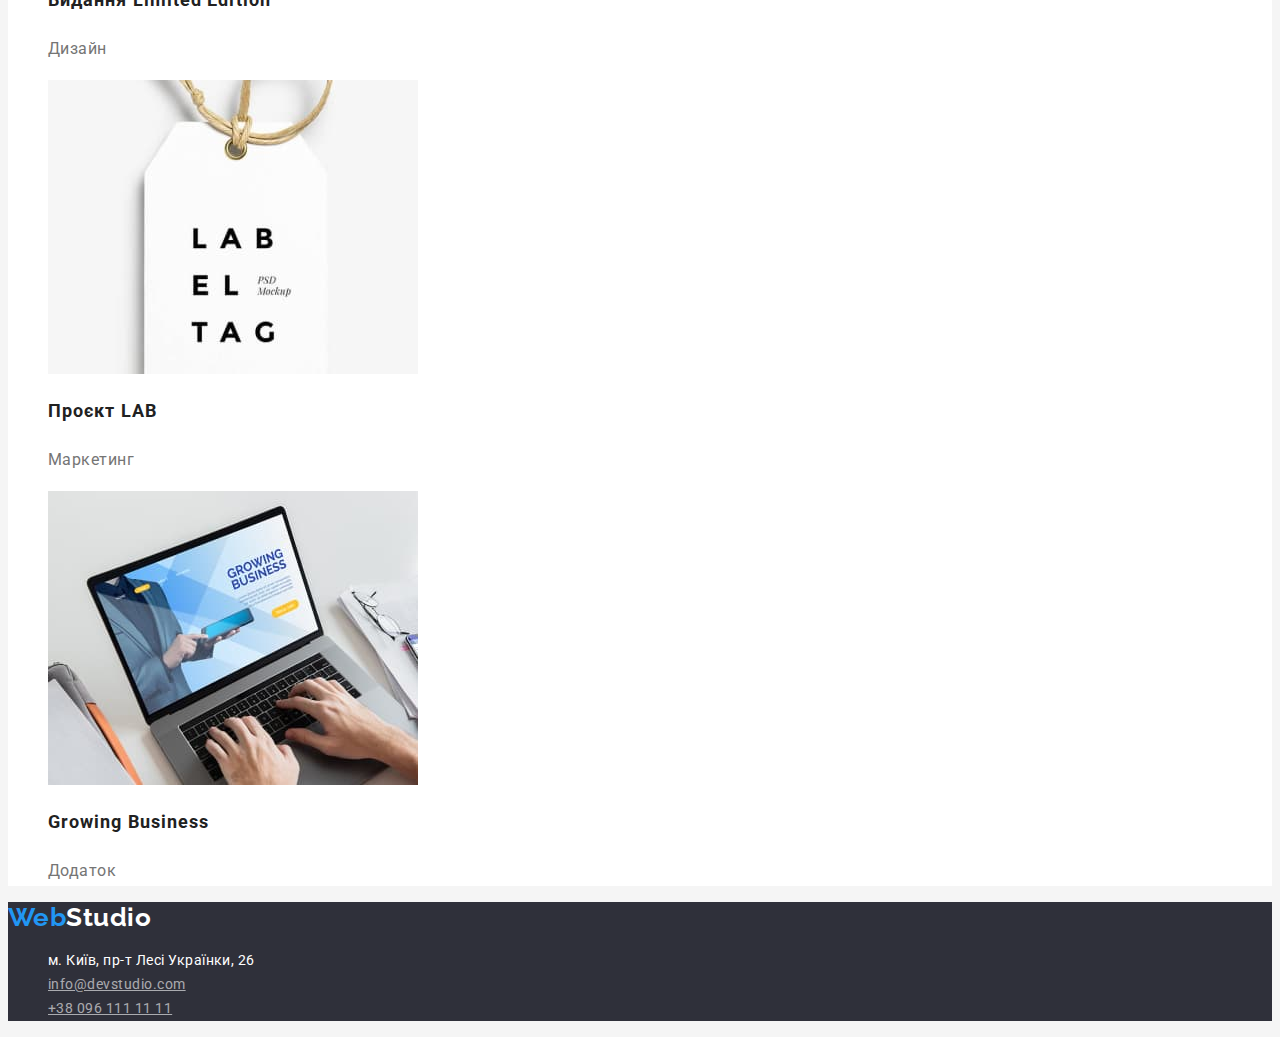
==== commit 62368021: "Виправляє стилі кнопок та контактів" ====
--- a/portfolio.html
+++ b/portfolio.html
@@ -13,7 +13,7 @@
   <body>
     <header class="header">
       <nav class="site-nav">
-        <a href="" class="logo"> <span class="accent">Web</span> Studio</a>
+        <a href="" class="logo"> <span class="accent">Web</span>Studio</a>
         <ul class="site-nav list">
           <li><a href="./index.html" class="link">Студія</a></li>
           <li><a href="" class="link current">Порфоліо</a></li>
@@ -135,17 +135,17 @@
       </section>
     </main>
     <footer class="footer">
-      <a href="" class="footer-logo"> <span class="accent">Web</span> Studio</a>
+      <a href="" class="footer-logo"> <span class="accent">Web</span>Studio</a>
       <address class="site-adress">
         <ul class="site-adress list">
           <li><a href="" class="link"> м. Київ, пр-т Лесі Українки, 26</a></li>
           <li>
-            <a href="mailto:info@devstudio.com" class="link"
+            <a href="mailto:info@devstudio.com" class="link-contact"
               >info@devstudio.com</a
             >
           </li>
           <li>
-            <a href="tel:+380961111111" class="link">+38 096 111 11 11</a>
+            <a href="tel:+380961111111" class="link-contact">+38 096 111 11 11</a>
           </li>
         </ul>
       </address>
--- a/css/styles.css
+++ b/css/styles.css
@@ -50,16 +50,20 @@
   
 .site-contact .link {
 text-decoration: none;
+color: var(--secondary-color);
 }
  .site-contact .link:hover,
  .site-contact .link:focus {
 color: var(--accent-color);
   }
-  .tel {
-color: var(--secondary-text-color);
-text-decoration: none;
-  }
-
+ .tel {
+color: var(--secondary-text-color);
+text-decoration: none;
+  }
+.tel:hover,
+.tel:focus {
+  color: var(--accent-color);
+}
 
 /* Стилі лого*/
 .logo {
@@ -144,6 +148,7 @@
 /* Footer */
 .footer {
 background: var(--secondary-color);
+
 }
 .footer-logo {
 color: var(--text-color-white);
@@ -153,20 +158,34 @@
 line-height: 1.19;
 text-decoration: none;
 }
+.footer-logo:hover,
+.footer-logo:focus{
+color: var(--accent-color);
+}
 .site-adress .link{
 text-decoration: none;
 color: var(--text-color-white);
 font-weight: 400;
 font-size: 14px;
 line-height: 1.71;
+font-style: normal;
 }
 
 .site-adress .link:hover, 
 .site-adress .link:focus {
 color: var(--accent-color);
 }
-
-
+.link-contact {
+font-style: normal;
+font-weight: 400;
+font-size: 14px;
+line-height: 1.71;
+color: rgba(255, 255, 255, 0.6)
+}
+.link-contact:hover,
+.link-contact:focus {
+  color:  var(--accent-color);
+}
 /* стилі для portfolio.html */
 
 .main {
@@ -183,7 +202,8 @@
 }
 .button:hover,
 .button:focus {
-color: var(--accent-color);    
+color: var(--text-color-white);
+  background-color: var(--accent-color);
 }
 .signature {
 color: var(--primary-text-color);
